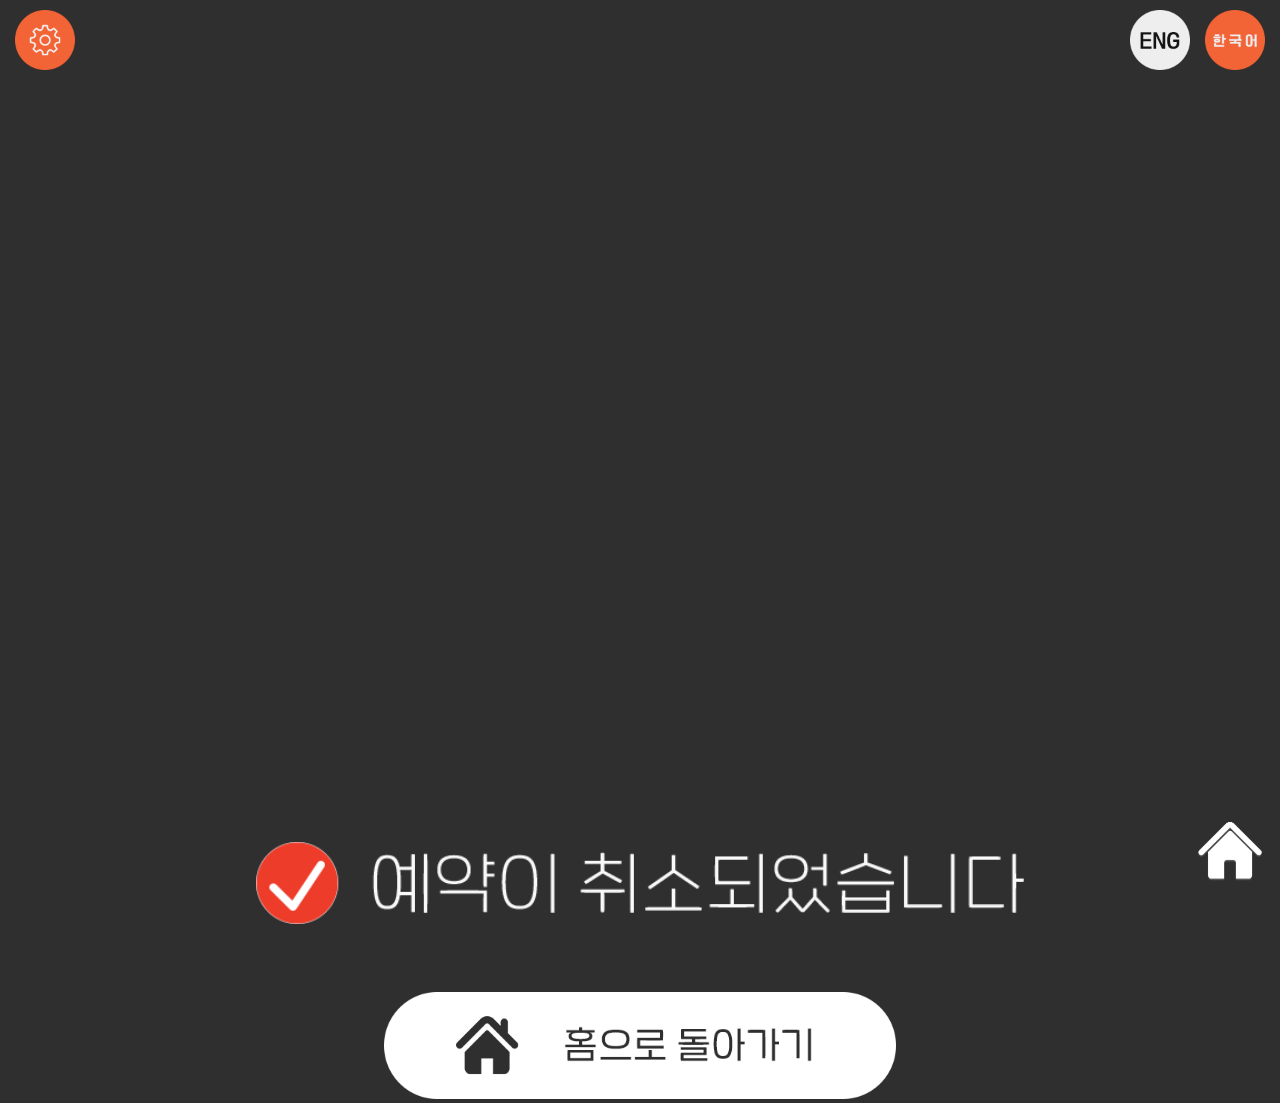
==== pages/cancel_end.html @ 6f0c61d8 "feat: Add web initial commit" ====
<!DOCTYPE html>
<html lang="en">
<head>
    <meta charset="UTF-8">
    <meta name="viewport" content="width=device-width, initial-scale=1.0">
    <link rel="stylesheet" href="../src/css/index.css">
    <link rel="stylesheet" href="../src/css/end.css">
    <link rel="stylesheet" href="../src/css/header.css">
    <title>Document</title>
</head>
<body>
    <div id="header">
        <div data-include-path="./header.html"></div>
    </div>

    <img class="text" src="../src/img/text4.png" alt="">
    <img class="text-home" src="../src/img/text5.png" alt="" onclick="location.href='./index.html'">

    <a href="index.html"><img src="../src/img/home.png" alt="homne-img" class="home-img"></a>

    <script src="../src/js/loadHTML.js"></script>
    <script src="../src/js/function.js"></script>

</body>
</html>
---- src/css/index.css ----
/* font */
@font-face {
    font-family: 'SpoqaHanSansNeo-Thin';
    src: url('./../font/SpoqaHanSansNeo-Thin.otf') format('truetype');
    font-weight: normal;
    font-style: normal;
}

@font-face {
    font-family: 'SpoqaHanSansNeo-Regular';
    src: url('./../font/SpoqaHanSansNeo-Regular.otf') format('truetype');
    font-weight: normal;
    font-style: normal;
}

@font-face {
    font-family: 'SpoqaHanSansNeo-Medium';
    src: url('./../font/SpoqaHanSansNeo-Medium.otf') format('truetype');
    font-weight: normal;
    font-style: normal;
}

@font-face {
    font-family: 'SpoqaHanSansNeo-Light';
    src: url('./../font/SpoqaHanSansNeo-Light.otf') format('truetype');
    font-weight: normal;
    font-style: normal;
}

@font-face {
    font-family: 'SpoqaHanSansNeo-Bold';
    src: url('./../font/SpoqaHanSansNeo-Bold.otf') format('truetype');
    font-weight: normal;
    font-style: normal;
}

/* index.html css */
body {
    margin: 0 0 0 0;
    padding: 0 0 0 0;
    background-color: #2F2F2F;
    display: block;
    font-family: 'SpoqaHanSansNeo-Light';
}

/* main */
#main{
    width: 100%;
}

#main_text{
    width: 60%;
    margin: 28% 20% 20% 20%;
}

#title {
    width: 60%;
    margin: 0 20% 2% 20%;
}

#name{
    width: 31%;
    margin: 15px 34.5% 17% 34.5%;
}

/* bottom menu */
#menu {
    display: inline;
}

#reserve {
    width: 30%;
    margin-left: 18%;
}

#cancel_reserve {
    width: 30%;
    margin-left: 4%;
}

/* footer img */
img.home-img {
    position: absolute;
    width: 70px;
    height: 70px;

    bottom: 15px;
    right: 15px;
}
---- src/css/end.css ----
.text{
    margin: 60% 0 0 20%;
    width: 60%
}

.text-home {
    margin: 5% 0 0 30%;
    width: 40%;
}

.home {
    margin: 1% 0 0 25%;
    width: 70px;
    height: 70px;
}
---- src/css/header.css ----
/* header */
#header{
    width: 100%;
    padding-top: 10px;
}

#setting {
    height: 60px;
    margin-left: 15px;
}

#korean {
    float: right;
    height: 60px;
    margin-right: 15px;
}

#english {
    float: right;
    height: 60px;
    margin-right: 15px;
}


/* modal */
.mainModal_wrap {
    display: none;
    width: 80%;
    height: 80%;
    position: absolute;
    transform: translate(-50%, 0%);
    top: 10%;
    left: 50%;
    border-radius: 15px;
    background: #eee;
    text-align: center;
    padding-top: 5%;
    z-index: 2;
    /* opacity: 0.93; */
}

.mainModal_close {
    width: 40px;
    height: 40px;
    position: absolute;
    top: 15px;
    right: 15px;
}

.mainModal_close> a{
    display: block;
    width: 100%;
    height: 100%;
    /* background: url(../img/close-window.png); */
    background: url(../img/close_window.png);
    background-repeat: no-repeat;
    /* background-size: cover; */
    background-size: 40px;
    text-indent: -9999px;
}

.main_content .title {
    font-size: 50px;
    font-weight: bold;
    margin-bottom: 40px;
}

.batch {
    font-size: 30px;
    font-weight: bold;
    margin-bottom: 10px;
}

.main_content p{
    margin: 0;
}

.person {
    margin-bottom: 10px;
    display: flex;
    width:90%
}

.person img {
    margin: 0 10% 0 10%;
    width: 35%;
    opacity: 1 !important;
    border-radius: 13px;
}

.person .information {
    margin: 0 auto;
}

.person p:nth-child(1) {
    font-size: 40px;
    font-weight: bold;
}

.person p:nth-child(2) {
    font-size: 25px;
}

.person p:nth-child(3),
.person p:nth-child(4) {
    font-size: 30px;
}

.copyright {
    margin-top: 30px;
    font-size: 25px;
}

.copyright p {
    margin-top: 10px;
}
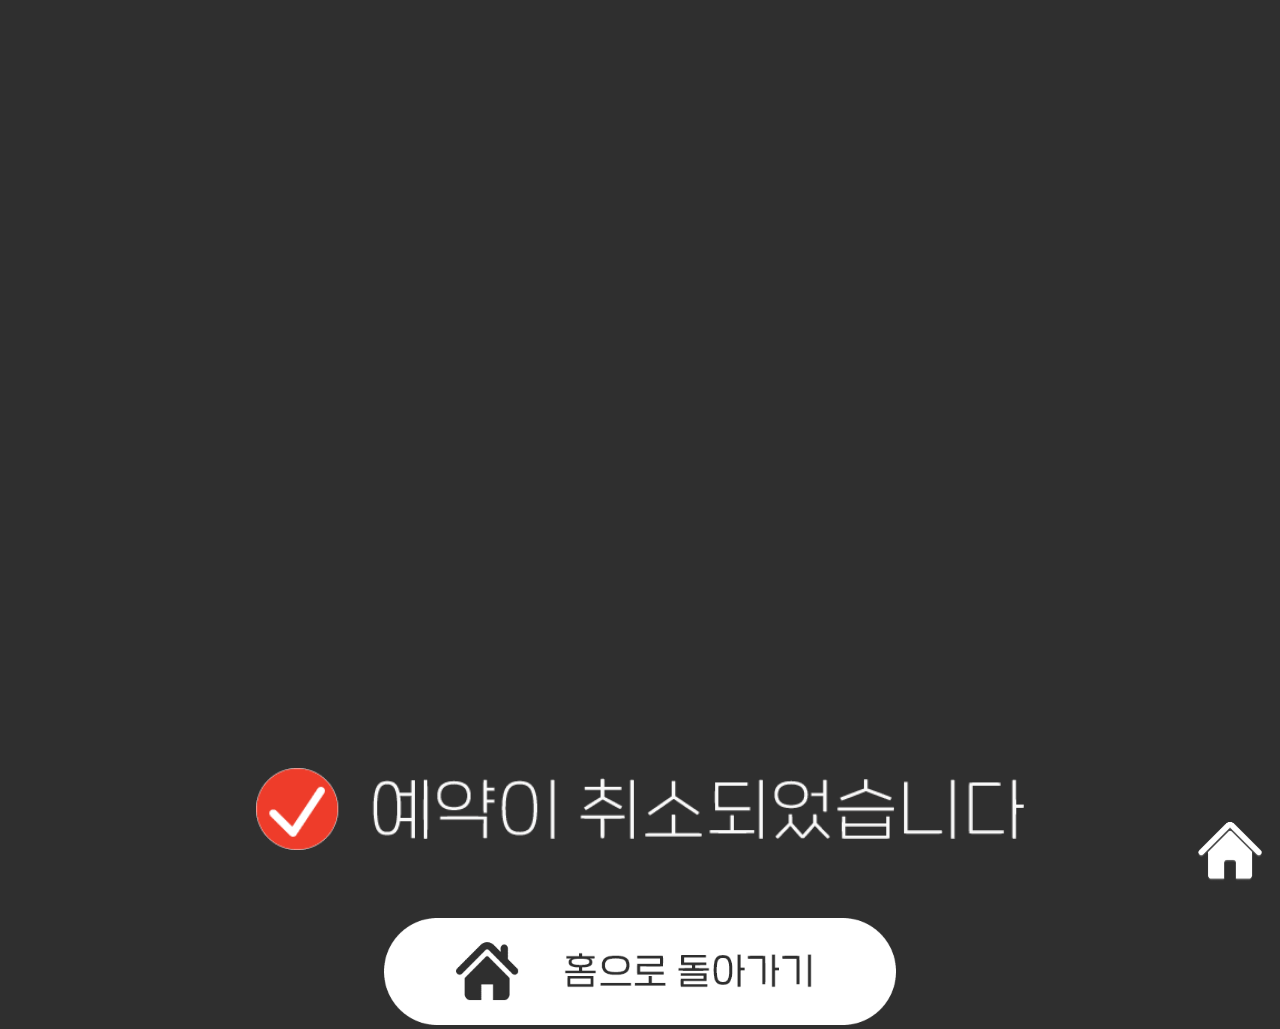
==== commit 7a433c6d: "feat: Delete header" ====
--- a/pages/cancel_end.html
+++ b/pages/cancel_end.html
@@ -1,25 +1,25 @@
 <!DOCTYPE html>
 <html lang="en">
 <head>
-    <meta charset="UTF-8">
-    <meta name="viewport" content="width=device-width, initial-scale=1.0">
-    <link rel="stylesheet" href="../src/css/index.css">
-    <link rel="stylesheet" href="../src/css/end.css">
-    <link rel="stylesheet" href="../src/css/header.css">
-    <title>Document</title>
+  <meta http-equiv="Content-Type" content="text/html; charset=utf-8" />
+  <meta name="viewport" content="width=device-width, initial-scale=1.0">
+  <meta charset="UTF-8">
+  <link rel="stylesheet" href="../src/css/index.css">
+  <link rel="stylesheet" href="../src/css/end.css">
+  <link rel="stylesheet" href="../src/css/header.css">
+  <title>Document</title>
 </head>
+
 <body>
-    <div id="header">
-        <div data-include-path="./header.html"></div>
-    </div>
+  <img class="text" src="../src/img/text4.png" alt="">
+  <img class="text-home" src="../src/img/text5.png" alt="" onclick="location.href='./index.html'">
 
-    <img class="text" src="../src/img/text4.png" alt="">
-    <img class="text-home" src="../src/img/text5.png" alt="" onclick="location.href='./index.html'">
+  <a href="index.html"><img src="../src/img/home.png" alt="homne-img" class="home-img"></a>
 
-    <a href="index.html"><img src="../src/img/home.png" alt="homne-img" class="home-img"></a>
-
-    <script src="../src/js/loadHTML.js"></script>
-    <script src="../src/js/function.js"></script>
+  <script src="../src/js/loadHTML.js"></script>
+  <script src="../src/js/modal.js"></script>
+  <script src="../src/js/function.js"></script>
 
 </body>
+
 </html>--- a/src/css/index.css
+++ b/src/css/index.css
@@ -1,35 +1,7 @@
 /* font */
-@font-face {
-    font-family: 'SpoqaHanSansNeo-Thin';
-    src: url('./../font/SpoqaHanSansNeo-Thin.otf') format('truetype');
-    font-weight: normal;
-    font-style: normal;
-}
-
-@font-face {
-    font-family: 'SpoqaHanSansNeo-Regular';
-    src: url('./../font/SpoqaHanSansNeo-Regular.otf') format('truetype');
-    font-weight: normal;
-    font-style: normal;
-}
-
-@font-face {
-    font-family: 'SpoqaHanSansNeo-Medium';
-    src: url('./../font/SpoqaHanSansNeo-Medium.otf') format('truetype');
-    font-weight: normal;
-    font-style: normal;
-}
-
 @font-face {
     font-family: 'SpoqaHanSansNeo-Light';
     src: url('./../font/SpoqaHanSansNeo-Light.otf') format('truetype');
-    font-weight: normal;
-    font-style: normal;
-}
-
-@font-face {
-    font-family: 'SpoqaHanSansNeo-Bold';
-    src: url('./../font/SpoqaHanSansNeo-Bold.otf') format('truetype');
     font-weight: normal;
     font-style: normal;
 }
